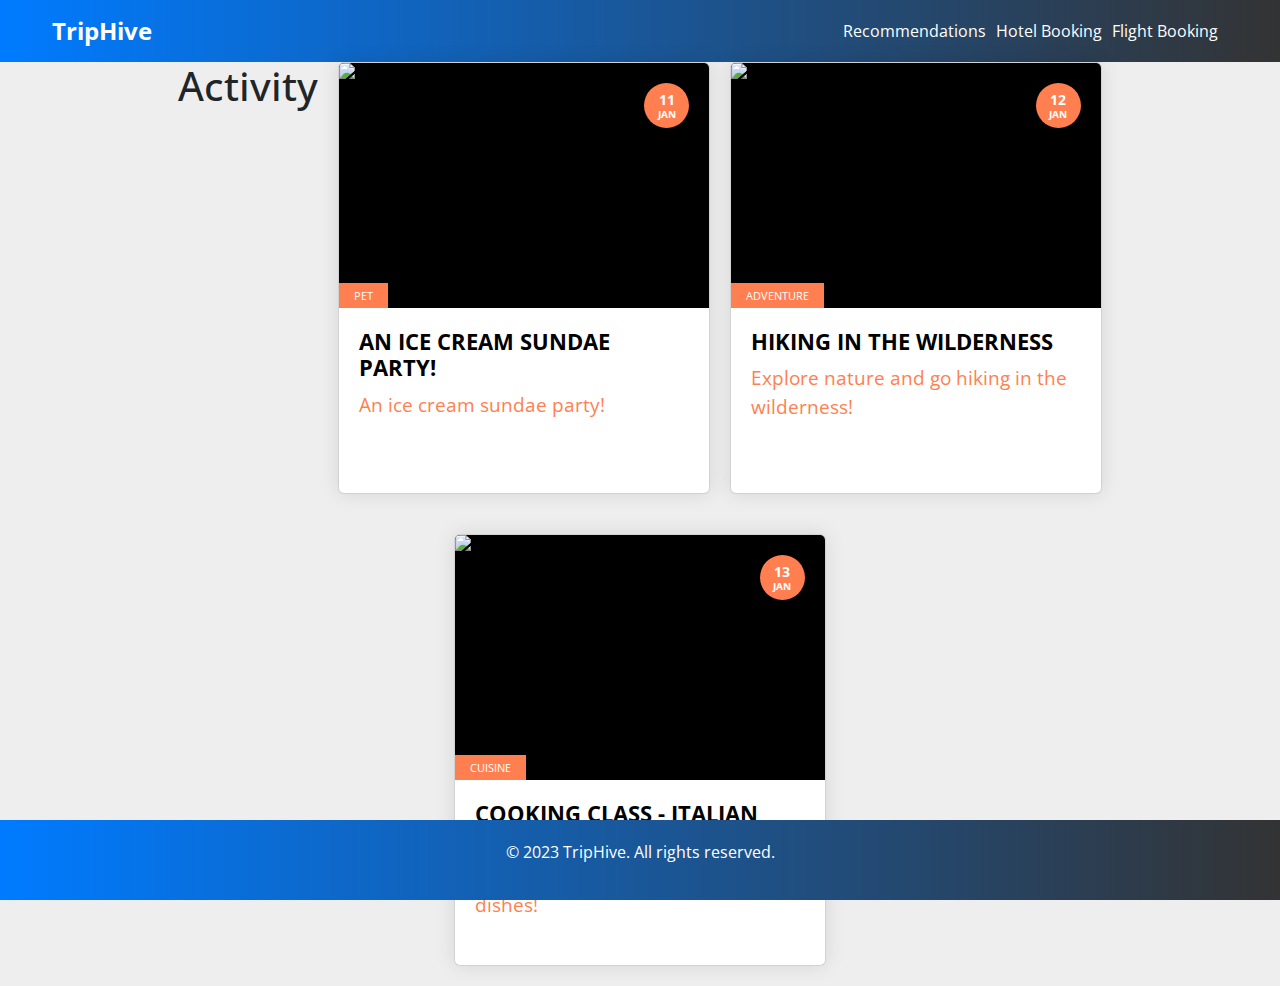
==== client/activity.html @ 5bff3102 "flights spring initialize done" ====
<!DOCTYPE html>
<html>
<head>
    <title>Travel Planner - Activity Booking</title>
    <link rel="stylesheet" type="text/css" href="https://cdn.jsdelivr.net/npm/bootstrap@5.3.0/dist/css/bootstrap.min.css">
    <link rel="stylesheet" type="text/css" href="activity.css">
    <link rel="stylesheet" type="text/css" href="ActivityCard.css">
</head>
<body>
<header class="navbar">
    <div class="container">
        <a class="navbar-brand" href="#">TripHive</a>
        <ul class="navbar-nav ml-auto">
            <li class="nav-item">
                <a class="nav-link" href="main.html">Recommendations</a>
            </li>
            <li class="nav-item">
                <a class="nav-link" href="hotel.html">Hotel Booking</a>
            </li>
            <li class="nav-item">
                <a class="nav-link" href="flight.html">Flight Booking</a>
            </li>
        </ul>
    </div>
</header>

<main class="container">
    <h1>Activity</h1>

    <div class="card">
        <!-- Card 1 -->
        <header class="card__thumb">
            <a href="#"><img src="https://images.unsplash.com/photo-1501443762994-82bd5dace89a?ixlib=rb-1.2.1&ixid=eyJhcHBfaWQiOjEyMDd9&auto=format&fit=crop&w=1350&q=80"/></a>
        </header>
        <date class="card__date">
            <span class="card__date__day">11</span>
            <br/>
            <span class="card__date__month">Jan</span>
        </date>
        <div class="card__body">
            <div class="card__category"><a href="#">Pet</a></div>
            <h2 class="card__title"><a href="#">An Ice Cream Sundae Party!</a></h2>
            <div class="card__subtitle">An ice cream sundae party!</div>
            <p class="card__description">5. Pour the mixture into a non-stick container and then freeze overnight. Take treating your dog a step further by turning it into an ice cream sundae party!</p>
        </div>
    </div>

    <div class="card">
        <!-- Card 2 -->
        <header class="card__thumb">
            <a href="#"><img src="https://images.unsplash.com/photo-1501443762994-82bd5dace89a?ixlib=rb-1.2.1&ixid=eyJhcHBfaWQiOjEyMDd9&auto=format&fit=crop&w=1350&q=80"/></a>
        </header>
        <date class="card__date">
            <span class="card__date__day">12</span>
            <br/>
            <span class="card__date__month">Jan</span>
        </date>
        <div class="card__body">
            <div class="card__category"><a href="#">Adventure</a></div>
            <h2 class="card__title"><a href="#">Hiking in the Wilderness</a></h2>
            <div class="card__subtitle">Explore nature and go hiking in the wilderness!</div>
            <p class="card__description">Get in touch with nature and enjoy the beauty of the great outdoors with a thrilling hiking adventure in the wilderness.</p>
        </div>
    </div>

    <div class="card">
        <!-- Card 3 -->
        <header class="card__thumb">
            <a href="#"><img src="https://images.unsplash.com/photo-1501443762994-82bd5dace89a?ixlib=rb-1.2.1&ixid=eyJhcHBfaWQiOjEyMDd9&auto=format&fit=crop&w=1350&q=80"/></a>
        </header>
        <date class="card__date">
            <span class="card__date__day">13</span>
            <br/>
            <span class="card__date__month">Jan</span>
        </date>
        <div class="card__body">
            <div class="card__category"><a href="#">Cuisine</a></div>
            <h2 class="card__title"><a href="#">Cooking Class - Italian Pasta</a></h2>
            <div class="card__subtitle">Learn to cook authentic Italian pasta dishes!</div>
            <p class="card__description">Join our hands-on cooking class and discover the secrets of making delicious Italian pasta from scratch.</p>
        </div>
    </div>
</main>

<footer>
    <div class="container">
        <p>&copy; 2023 TripHive. All rights reserved.</p>
    </div>
</footer>

<script>
    (function (w, d, s, o, f, js, fjs) {
      w["botsonic_widget"] = o;
      w[o] =
        w[o] ||
        function () {
          (w[o].q = w[o].q || []).push(arguments);
        };
      (js = d.createElement(s)), (fjs = d.getElementsByTagName(s)[0]);
      js.id = o;
      js.src = f;
      js.async = 1;
      fjs.parentNode.insertBefore(js, fjs);
    })(window, document, "script", "Botsonic", "https://d1m9uqhmlogh4h.cloudfront.net/CDN/botsonic.min.js");
    Botsonic("init", {
      serviceBaseUrl: "https://api.writesonic.com",
      token: "04f60d27-6f44-449c-b4e2-30432bcd9dab",
    });
  </script>
</body>
</html>
---- client/activity.css ----
/* Common Styles */
body {
  font-family: Arial, sans-serif;
  margin: 0;
  padding: 0;
}

.container {
  max-width: 1200px;
  margin: 0 auto;
}

/* Header Styles */
.navbar {
  background: linear-gradient(to right, #007bff, #333);
  display: flex;
  align-items: center;
  justify-content: space-between;
}

.navbar-brand {
  font-size: 24px;
  font-weight: bold;
  color: #fff;
  text-decoration: none;
}

.navbar-nav {
  list-style-type: none;
  margin: 0;
  padding: 0;
  display: flex; /* Add flexbox */
  flex-direction: row; /* Add flex-direction */
}

.nav-item {
  display: inline-block;
  margin-right: 10px;
}

.nav-link {
  color: #fff;
}


/* Specific Styles for Activity Page */

footer {
  background: linear-gradient(to right, #007bff, #333);
  color: #fff;
  width: 100%;
  left: 0;
  bottom: 0;
  position: fixed;
  padding: 20px 0;
  text-align: center;
  display: flex;
  align-items: center;
  justify-content: center;
}

/* Media Queries */
@media (max-width: 768px) {
  .navbar-nav.nav-link {
    display: none;
  }

  .activity-search-results .activity-card {
    width: 100%;
  }
}
---- client/ActivityCard.css ----
/* VARIABLES */

@import url(http://fonts.googleapis.com/css?family=Open+Sans:400,700);
* {
    box-sizing: border-box;
    margin: 0;
    padding: 0;
}

body {
    font-family: "Open Sans";
    font-size: 16px;
    background-color: #eee;
}

/* CARD */

.container {
    display: flex;
    flex-wrap: wrap;
    justify-content: center;
    gap: 20px;
    max-width: 1200px;
    margin: 0 auto;
}

.card {
    width: calc(33.33% - 20px);
    background-color: #fff;
    box-shadow: 0 0 20px rgba(0, 0, 0, 0.1);
    overflow: hidden;
    transition: box-shadow 0.5s;
    margin-bottom: 20px;
    position: relative;
}

.card a {
    color: inherit;
    text-decoration: none;
}

.card:hover {
    box-shadow: 0 0 50px rgba(0, 0, 0, 0.3);
}

/* DATE */

.card__date {
    position: absolute;
    top: 20px;
    right: 20px;
    width: 45px;
    height: 45px;
    padding-top: 10px;
    background-color: coral;
    border-radius: 50%;
    color: #fff;
    text-align: center;
    font-weight: 700;
    line-height: 13px;
}

.card__date__day {
    font-size: 14px;
}

.card__date__month {
    text-transform: uppercase;
    font-size: 10px;
}

/* THUMB */

.card__thumb {
    height: 245px;
    overflow: hidden;
    background-color: #000;
    transition: height 0.5s;
}

.card__thumb img {
    width: 100%;
    display: block;
    opacity: 1;
    transform: scale(1);
    transition: opacity 0.5s, transform 0.5s;
}

.card:hover .card__thumb {
    height: 130px;
}

.card:hover .card__thumb img {
    opacity: 0.6;
    transform: scale(1.2);
}

/* CARD BODY */

.card__body {
    position: relative;
    height: 185px;
    padding: 20px;
    transition: height 0.5s;
}

.card:hover .card__body {
    height: 300px;
}

.card__category {
    position: absolute;
    top: -25px;
    left: 0;
    height: 25px;
    padding: 0 15px;
    background-color: coral;
    color: #fff;
    text-transform: uppercase;
    font-size: 11px;
    line-height: 25px;
}

.card__title {
    margin: 0;
    padding: 0 0 10px 0;
    color: #000;
    font-size: 22px;
    font-weight: bold;
    text-transform: uppercase;
}

.card__subtitle {
    margin: 0;
    padding: 0 0 10px 0;
    font-size: 19px;
    color: coral;
}

.card__description {
    position: absolute;
    left: 20px;
    right: 20px;
    bottom: 56px;
    margin: 0;
    padding: 0;
    color: #666C74;
    line-height: 27px;
    opacity: 0;
    transform: translateY(45px);
    transition: opacity 0.3s, transform 0.3s;
    transition-delay: 0s;
}

.card:hover .card__description {
    opacity: 1;
    transform: translateY(0px);
    transition-delay: 0.2s;
}

.card__footer {
    position: absolute;
    bottom: 12px;
    left: 20px;
    right: 20px;
    font-size: 11px;
    color: #A3A9A2;
}

.icon {
    display: inline-block;
    vertical-align: middle;
    margin: -2px 0 0 2px;
    font-size: 18px;
}

.icon+.icon {
    padding-left: 10px;
}
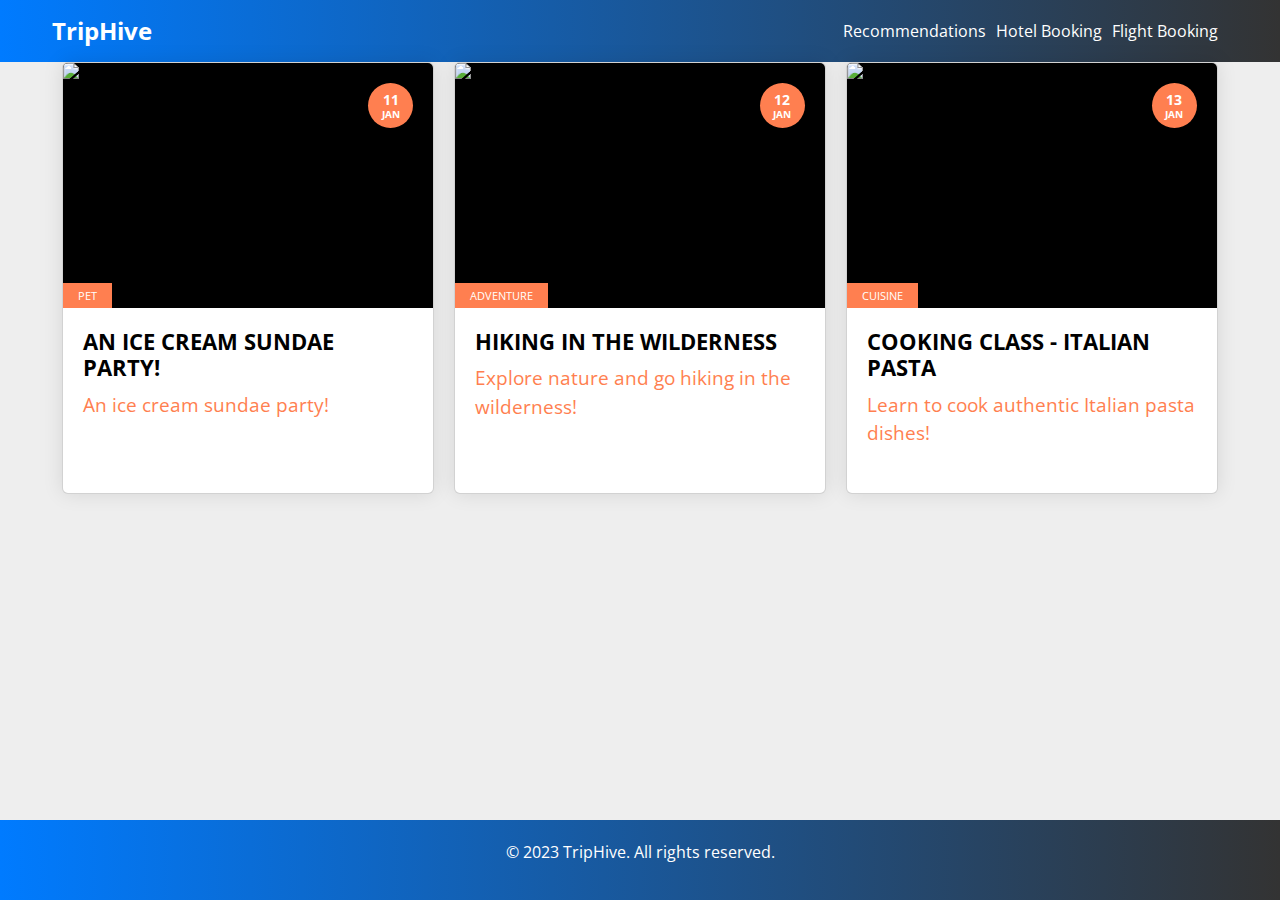
==== commit a958a476: "updated" ====
--- a/client/activity.html
+++ b/client/activity.html
@@ -25,7 +25,6 @@
 </header>
 
 <main class="container">
-    <h1>Activity</h1>
 
     <div class="card">
         <!-- Card 1 -->
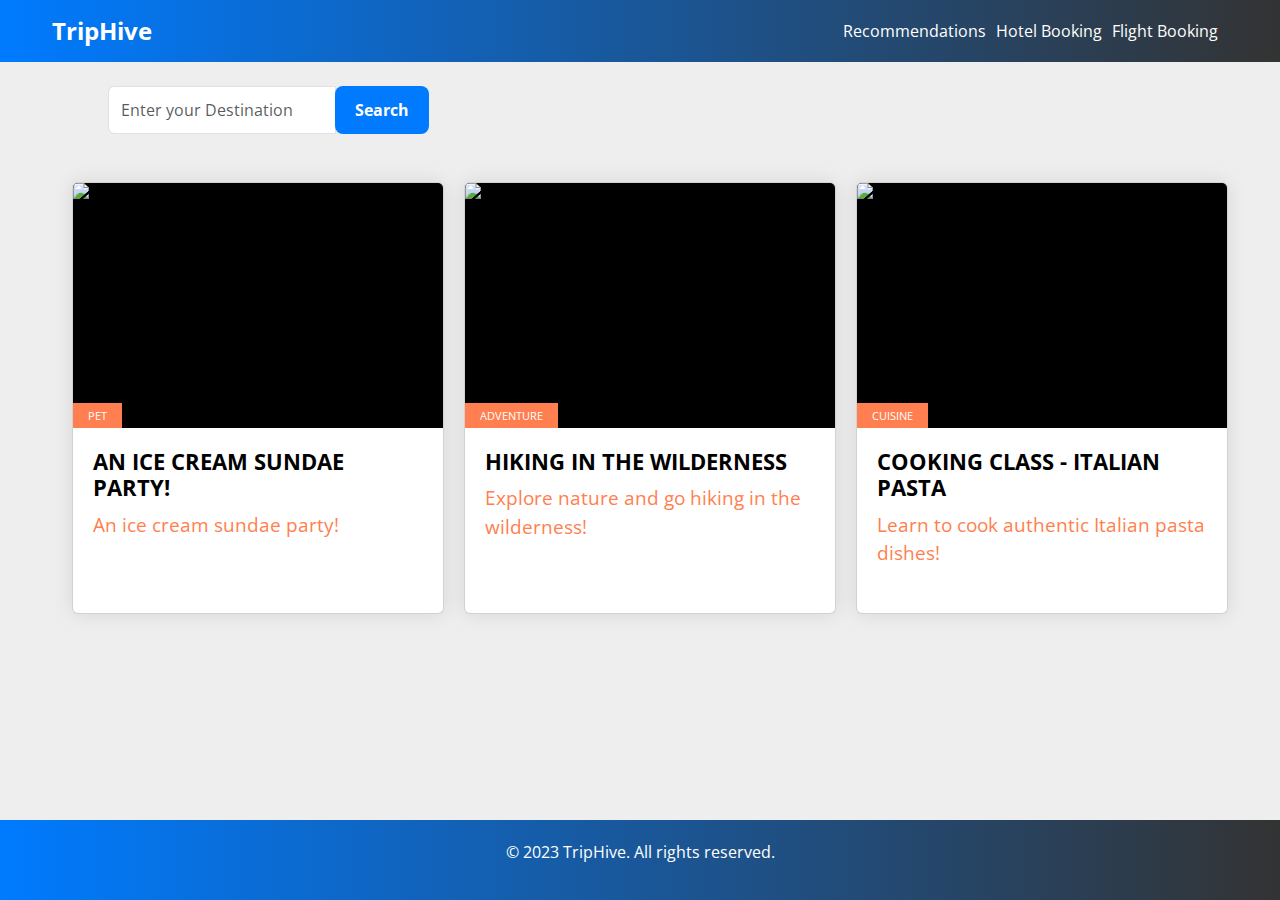
==== commit 7606d28d: "activity page  adjustments" ====
--- a/client/activity.html
+++ b/client/activity.html
@@ -23,19 +23,29 @@
         </ul>
     </div>
 </header>
+<div class = "nik">
+    <div class="search-bar">
+        <form>
+            <div class="input-group">
+                <input type="text" class="form-control" placeholder="Enter your Destination" aria-label="Origin" id="origin">
+                <div class="input-group-append align-items-start">
+                    <button type="submit" class="btn btn-primary search-btn" id="searchBtn">Search</button>
+                </div>
+            </div>
+        </form>
+    </div>
+</div>
 
 <main class="container">
+
+
+    <hr>
 
     <div class="card">
         <!-- Card 1 -->
         <header class="card__thumb">
             <a href="#"><img src="https://images.unsplash.com/photo-1501443762994-82bd5dace89a?ixlib=rb-1.2.1&ixid=eyJhcHBfaWQiOjEyMDd9&auto=format&fit=crop&w=1350&q=80"/></a>
         </header>
-        <date class="card__date">
-            <span class="card__date__day">11</span>
-            <br/>
-            <span class="card__date__month">Jan</span>
-        </date>
         <div class="card__body">
             <div class="card__category"><a href="#">Pet</a></div>
             <h2 class="card__title"><a href="#">An Ice Cream Sundae Party!</a></h2>
@@ -49,11 +59,6 @@
         <header class="card__thumb">
             <a href="#"><img src="https://images.unsplash.com/photo-1501443762994-82bd5dace89a?ixlib=rb-1.2.1&ixid=eyJhcHBfaWQiOjEyMDd9&auto=format&fit=crop&w=1350&q=80"/></a>
         </header>
-        <date class="card__date">
-            <span class="card__date__day">12</span>
-            <br/>
-            <span class="card__date__month">Jan</span>
-        </date>
         <div class="card__body">
             <div class="card__category"><a href="#">Adventure</a></div>
             <h2 class="card__title"><a href="#">Hiking in the Wilderness</a></h2>
@@ -67,11 +72,6 @@
         <header class="card__thumb">
             <a href="#"><img src="https://images.unsplash.com/photo-1501443762994-82bd5dace89a?ixlib=rb-1.2.1&ixid=eyJhcHBfaWQiOjEyMDd9&auto=format&fit=crop&w=1350&q=80"/></a>
         </header>
-        <date class="card__date">
-            <span class="card__date__day">13</span>
-            <br/>
-            <span class="card__date__month">Jan</span>
-        </date>
         <div class="card__body">
             <div class="card__category"><a href="#">Cuisine</a></div>
             <h2 class="card__title"><a href="#">Cooking Class - Italian Pasta</a></h2>
--- a/client/activity.css
+++ b/client/activity.css
@@ -1,9 +1,55 @@
 /* Common Styles */
-body {
+.body {
   font-family: Arial, sans-serif;
   margin: 0;
   padding: 0;
 }
+.nik{
+    display: flex;
+    width: 42%;
+    justify-content: center;
+}
+
+.search-bar {
+  margin-top: 1.5rem;
+  margin-bottom: 3rem;
+}
+
+.card {
+  width: 100%;
+  margin-bottom: 1rem;
+}
+
+
+
+.body {
+  display: flex;
+  flex-direction: column;
+  align-items: center;
+  justify-content: center;
+  min-height: 100vh;
+  margin: 0;
+}
+
+.main {
+  width: 80%; /* Adjust the width as needed */
+  max-width: 600px; /* Set a max-width to limit the content width */
+}
+
+
+.search-btn {
+  background-color: #007bff;
+  color: #fff;
+  border: none;
+  border-radius: 8px;
+  padding: 12px 20px;
+  font-weight: bold;
+}
+
+.search-btn:hover {
+    background-color:#0056b3; /* Changed color */
+}
+
 
 .container {
   max-width: 1200px;
--- a/client/ActivityCard.css
+++ b/client/ActivityCard.css
@@ -11,6 +11,15 @@
     font-family: "Open Sans";
     font-size: 16px;
     background-color: #eee;
+}
+
+main {
+  width: 80%;
+  max-width: 600px;
+  margin-top: 1rem;
+  display: flex;
+  flex-wrap: wrap;
+  justify-content: space-between;
 }
 
 /* CARD */
@@ -30,7 +39,7 @@
     box-shadow: 0 0 20px rgba(0, 0, 0, 0.1);
     overflow: hidden;
     transition: box-shadow 0.5s;
-    margin-bottom: 20px;
+    margin-bottom: 1rem;
     position: relative;
 }
 
